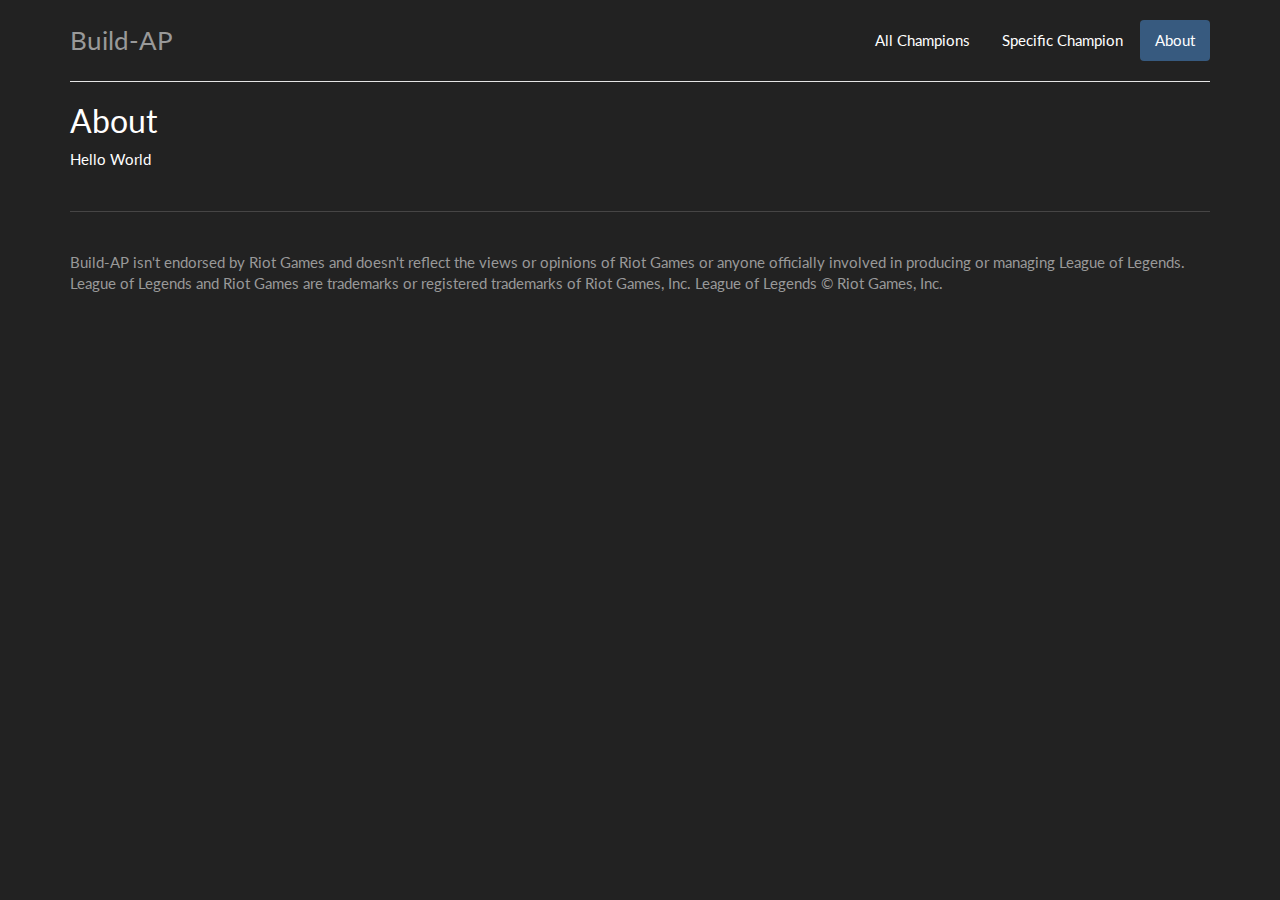
==== website/about.html @ 09b40469 "website base." ====
<!DOCTYPE html>
<html lang="en">
  <head>
    <meta charset="utf-8">
    <meta http-equiv="X-UA-Compatible" content="IE=edge">
    <meta name="viewport" content="width=device-width, initial-scale=1">
    <title>Build-AP</title>
    <link href="css/bootstrap.min.css" rel="stylesheet">
    <link href="css/main.css" rel="stylesheet">
  </head>
  <body>
    <div class="container">
      <div class="header clearfix">
        <nav>
          <ul class="nav nav-pills pull-right">
            <li role="presentation"><a href="index.html">All Champions</a></li>
            <li role="presentation"><a href="champions.html">Specific Champion</a></li>
            <li role="presentation" class="active"><a href="about.html">About</a></li>
          </ul>
        </nav>
        <h3 class="text-muted">Build-AP</h3>
      </div>
      <h2>About</h1>
      <p>
        Hello World
      </p>
      <hr>
      <p class="footer">
        Build-AP isn't endorsed by Riot Games and doesn't reflect the views or opinions of Riot Games or anyone officially involved in producing or managing League of Legends. League of Legends and Riot Games are trademarks or registered trademarks of Riot Games, Inc. League of Legends © Riot Games, Inc.
      </p>
    </div>
  </body>
</html>
---- website/css/main.css ----
body {
  padding-top: 20px;
  padding-bottom: 20px;
}

img {
  padding: 2px 1px 2px 0px;
}

td {
  vertical-align: middle !important;
}

.icon {
  width: 64px;
  height: 64px;
}

.header {
  padding-bottom: 20px;
  border-bottom: 1px solid #e5e5e5;
}

.header h3 {
  margin-top: 0;
  margin-bottom: 0;
  line-height: 40px;
}

.champion-bg {
  position: relative;
  border-style: solid;
  border-color: #333;
  border-width: 2px;
  margin-top: 20px;
}

.champion-bg img {
  width: 100%;
}

.champion-bg-name {
  position: absolute;
  top: 10px;
  left: 40px;
}

.champion-bg-stat {
  position: absolute;
  padding: 0px 20px 15px 20px;
  background-color: rgba(0, 0, 0, 0.8);
  top: 120px;
}

.champion-bg-win-rate {
  left: 70px;
}

.champion-bg-pick-rate {
  left: 280px;
}

.champion-bg-damage {
  left: 490px;
}

.arrow {
  padding-left: 10px;
  padding-right: 10px;
}

hr {
  margin-top: 40px;
  margin-bottom: 40px;
}

.footer {
  color: #999;
}
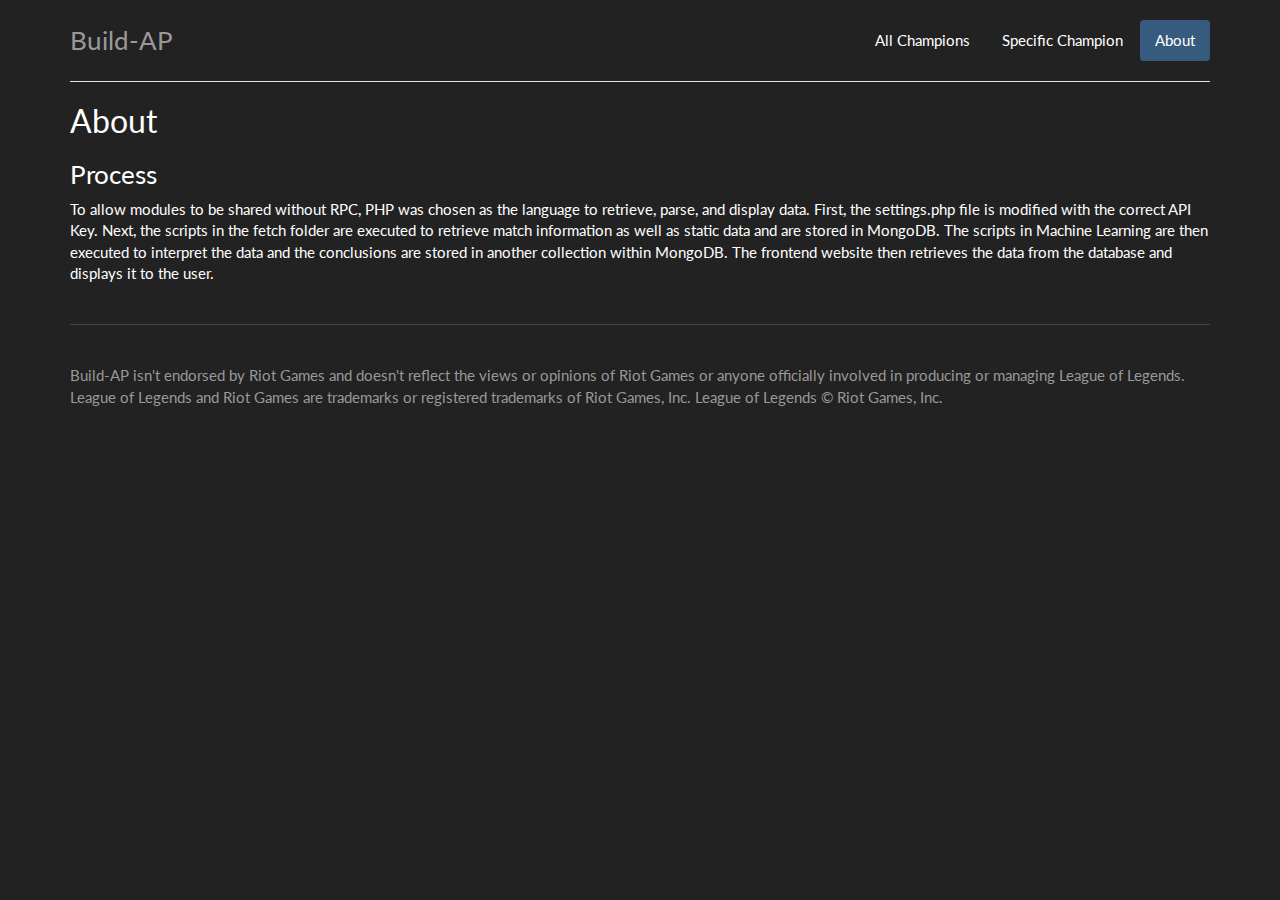
==== commit 0b046e1c: "Updated about page" ====
--- a/website/about.html
+++ b/website/about.html
@@ -21,9 +21,8 @@
         <h3 class="text-muted">Build-AP</h3>
       </div>
       <h2>About</h1>
-      <p>
-        Hello World
-      </p>
+      <h3>Process</h3>
+      <p>To allow modules to be shared without RPC, PHP was chosen as the language to retrieve, parse, and display data. First, the settings.php file is modified with the correct API Key. Next, the scripts in the fetch folder are executed to retrieve match information as well as static data and are stored in MongoDB. The scripts in Machine Learning are then executed to interpret the data and the conclusions are stored in another collection within MongoDB. The frontend website then retrieves the data from the database and displays it to the user.</p>
       <hr>
       <p class="footer">
         Build-AP isn't endorsed by Riot Games and doesn't reflect the views or opinions of Riot Games or anyone officially involved in producing or managing League of Legends. League of Legends and Riot Games are trademarks or registered trademarks of Riot Games, Inc. League of Legends © Riot Games, Inc.
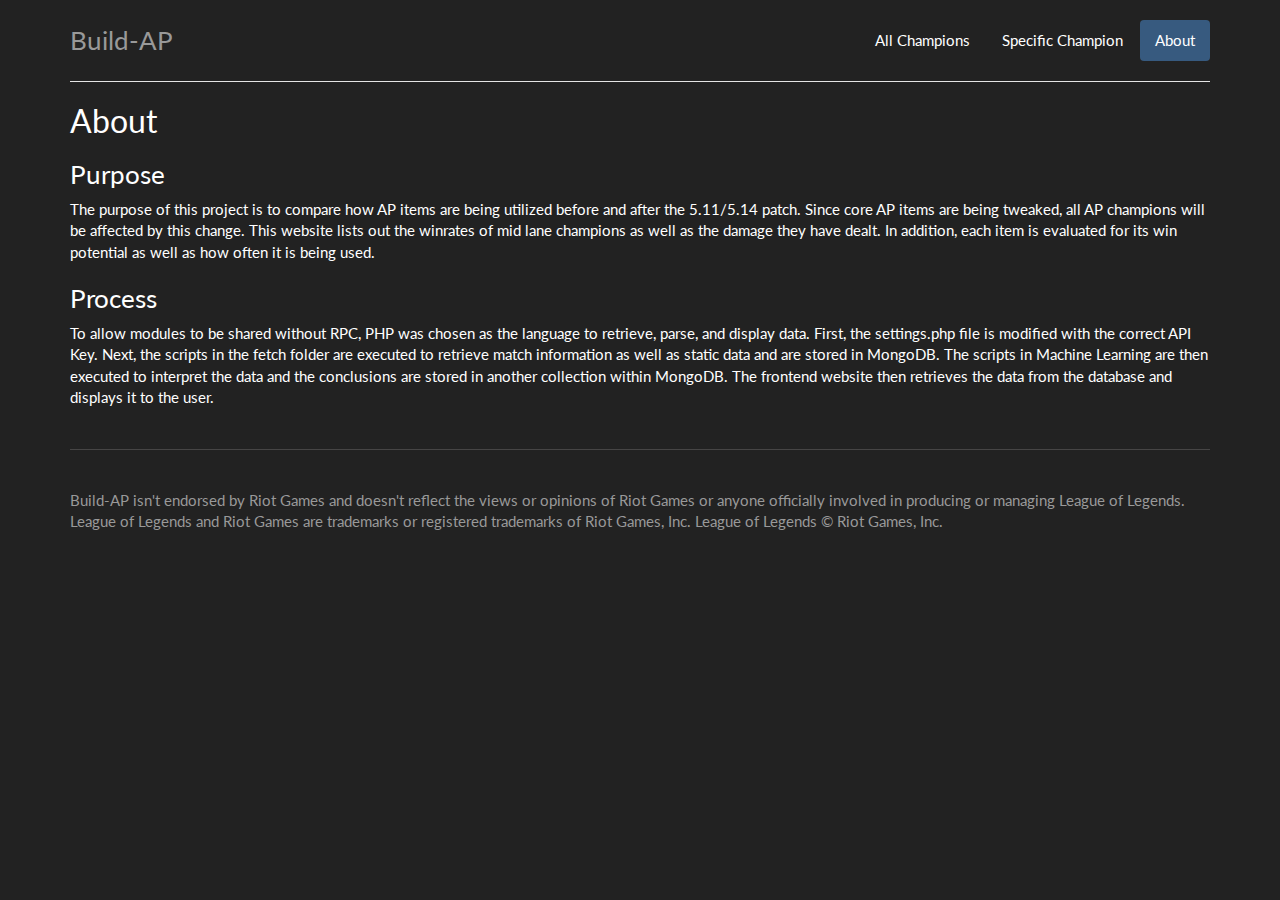
==== commit bd609667: "google analytics" ====
--- a/website/about.html
+++ b/website/about.html
@@ -7,6 +7,16 @@
     <title>Build-AP</title>
     <link href="css/bootstrap.min.css" rel="stylesheet">
     <link href="css/main.css" rel="stylesheet">
+    <script>
+    (function(i,s,o,g,r,a,m){i['GoogleAnalyticsObject']=r;i[r]=i[r]||function(){
+    (i[r].q=i[r].q||[]).push(arguments)},i[r].l=1*new Date();a=s.createElement(o),
+    m=s.getElementsByTagName(o)[0];a.async=1;a.src=g;m.parentNode.insertBefore(a,m)
+    })(window,document,'script','//www.google-analytics.com/analytics.js','ga');
+
+    ga('create', 'UA-66927162-1', 'auto');
+    ga('send', 'pageview');
+
+    </script>
   </head>
   <body>
     <div class="container">
@@ -21,6 +31,8 @@
         <h3 class="text-muted">Build-AP</h3>
       </div>
       <h2>About</h1>
+      <h3>Purpose</h3>
+      <p>The purpose of this project is to compare how AP items are being utilized before and after the 5.11/5.14 patch. Since core AP items are being tweaked, all AP champions will be affected by this change. This website lists out the winrates of mid lane champions as well as the damage they have dealt. In addition, each item is evaluated for its win potential as well as how often it is being used.</p>
       <h3>Process</h3>
       <p>To allow modules to be shared without RPC, PHP was chosen as the language to retrieve, parse, and display data. First, the settings.php file is modified with the correct API Key. Next, the scripts in the fetch folder are executed to retrieve match information as well as static data and are stored in MongoDB. The scripts in Machine Learning are then executed to interpret the data and the conclusions are stored in another collection within MongoDB. The frontend website then retrieves the data from the database and displays it to the user.</p>
       <hr>
